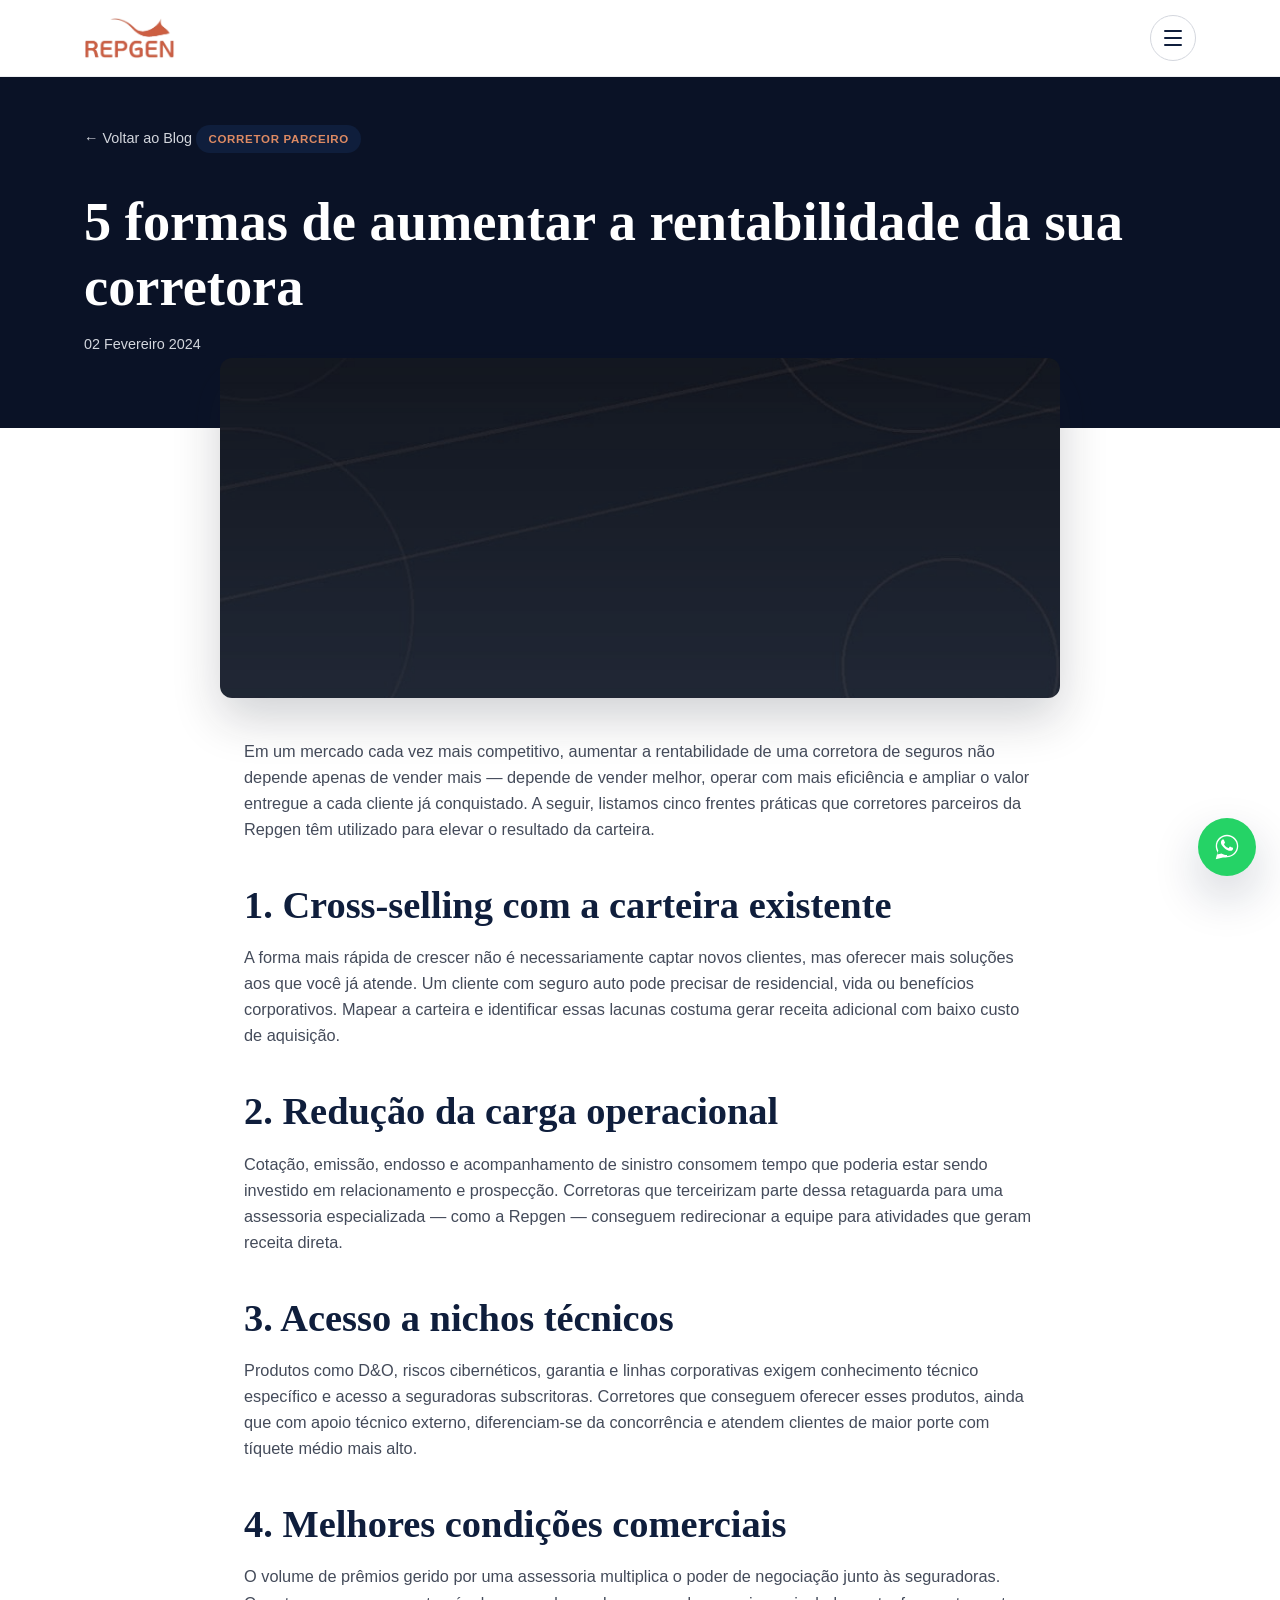
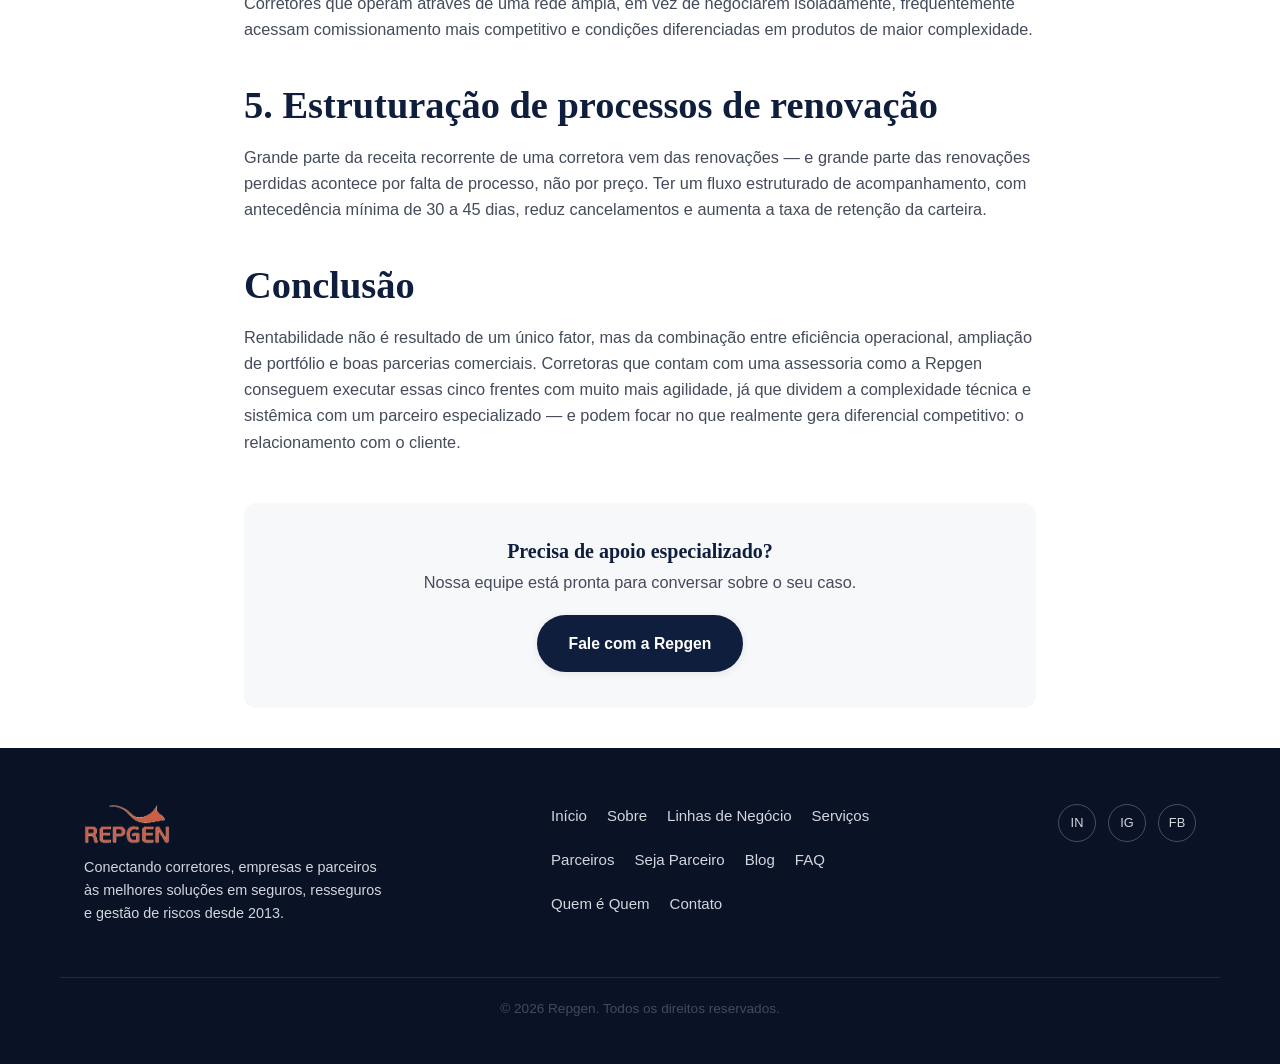
==== blog-post.html @ b0327b2a "Point Fale Conosco CTAs to team directory, add per-person contact cards All "Fale Conosco" nav CTAs " ====
<!DOCTYPE html>
<html lang="pt-BR">
<head>
<meta charset="UTF-8">
<meta name="viewport" content="width=device-width, initial-scale=1.0">
<title>5 formas de aumentar a rentabilidade da sua corretora | Blog Repgen</title>
<meta name="description" content="Estratégias práticas de cross-selling, eficiência operacional e negociação comercial para aumentar a rentabilidade da sua corretora.">
<meta name="author" content="Repgen">

<!-- Open Graph -->
<meta property="og:title" content="5 formas de aumentar a rentabilidade da sua corretora | Blog Repgen">
<meta property="og:description" content="Estratégias práticas de cross-selling, eficiência operacional e negociação comercial para aumentar a rentabilidade da sua corretora.">
<meta property="og:image" content="assets/logo-repgen.png">
<meta property="og:type" content="website">
<meta property="og:locale" content="pt_BR">

<link rel="icon" type="image/png" href="assets/favicon.png">
<link rel="stylesheet" href="styles.css">
</head>
<body>
<header class="site-header" id="topo">
  <div class="container header-inner">
    <a href="index.html" class="logo" aria-label="Repgen - página inicial">
      <img src="assets/logo-header.png" alt="Repgen" class="logo-img">
    </a>
    <button class="menu-toggle" id="menuToggle" aria-expanded="false" aria-controls="fullNav" aria-label="Abrir menu de navegação">
      <span></span><span></span><span></span>
    </button>
  </div>
</header>

<nav class="full-nav" id="fullNav" aria-label="Navegação principal">
  <button class="menu-close" id="menuClose" aria-label="Fechar menu de navegação">&times;</button>
  <ul class="full-nav-list">
        <li><a href="index.html">Início</a></li>
        <li><a href="sobre.html">Sobre</a></li>
        <li><a href="linhas-negocio.html">Linhas de Negócio</a></li>
        <li><a href="servicos.html">Serviços</a></li>
        <li><a href="seguradoras.html">Parceiros</a></li>
        <li><a href="seja-parceiro.html">Seja Parceiro</a></li>
        <li><a href="blog.html">Blog</a></li>
        <li><a href="faq.html">FAQ</a></li>
  </ul>
  <a href="quem-e-quem.html" class="full-nav-cta">Fale Conosco</a>
</nav>

<main>
  <!-- CABEÇALHO DO ARTIGO -->
  <section class="post-header">
    <div class="container">
      <a href="blog.html" class="post-back">← Voltar ao Blog</a>
      <span class="category-pill">CORRETOR PARCEIRO</span>
      <h1>5 formas de aumentar a rentabilidade da sua corretora</h1>
      <p class="post-date">02 Fevereiro 2024</p>
    </div>
  </section>

  <!-- CORPO DO ARTIGO -->
  <article>
    <img src="assets/img/blog-1.jpg" alt="5 formas de aumentar a rentabilidade da sua corretora" class="post-hero-img">
    <div class="post-body">
<p>Em um mercado cada vez mais competitivo, aumentar a rentabilidade de uma corretora de seguros não depende apenas de vender mais — depende de vender melhor, operar com mais eficiência e ampliar o valor entregue a cada cliente já conquistado. A seguir, listamos cinco frentes práticas que corretores parceiros da Repgen têm utilizado para elevar o resultado da carteira.</p>

      <h2>1. Cross-selling com a carteira existente</h2>
      <p>A forma mais rápida de crescer não é necessariamente captar novos clientes, mas oferecer mais soluções aos que você já atende. Um cliente com seguro auto pode precisar de residencial, vida ou benefícios corporativos. Mapear a carteira e identificar essas lacunas costuma gerar receita adicional com baixo custo de aquisição.</p>

      <h2>2. Redução da carga operacional</h2>
      <p>Cotação, emissão, endosso e acompanhamento de sinistro consomem tempo que poderia estar sendo investido em relacionamento e prospecção. Corretoras que terceirizam parte dessa retaguarda para uma assessoria especializada — como a Repgen — conseguem redirecionar a equipe para atividades que geram receita direta.</p>

      <h2>3. Acesso a nichos técnicos</h2>
      <p>Produtos como D&O, riscos cibernéticos, garantia e linhas corporativas exigem conhecimento técnico específico e acesso a seguradoras subscritoras. Corretores que conseguem oferecer esses produtos, ainda que com apoio técnico externo, diferenciam-se da concorrência e atendem clientes de maior porte com tíquete médio mais alto.</p>

      <h2>4. Melhores condições comerciais</h2>
      <p>O volume de prêmios gerido por uma assessoria multiplica o poder de negociação junto às seguradoras. Corretores que operam através de uma rede ampla, em vez de negociarem isoladamente, frequentemente acessam comissionamento mais competitivo e condições diferenciadas em produtos de maior complexidade.</p>

      <h2>5. Estruturação de processos de renovação</h2>
      <p>Grande parte da receita recorrente de uma corretora vem das renovações — e grande parte das renovações perdidas acontece por falta de processo, não por preço. Ter um fluxo estruturado de acompanhamento, com antecedência mínima de 30 a 45 dias, reduz cancelamentos e aumenta a taxa de retenção da carteira.</p>

      <h2>Conclusão</h2>
      <p>Rentabilidade não é resultado de um único fator, mas da combinação entre eficiência operacional, ampliação de portfólio e boas parcerias comerciais. Corretoras que contam com uma assessoria como a Repgen conseguem executar essas cinco frentes com muito mais agilidade, já que dividem a complexidade técnica e sistêmica com um parceiro especializado — e podem focar no que realmente gera diferencial competitivo: o relacionamento com o cliente.</p>

      <div class="post-cta-box">
        <h3>Precisa de apoio especializado?</h3>
        <p>Nossa equipe está pronta para conversar sobre o seu caso.</p>
        <!-- SUBSTITUIR: número real -->
<a href="https://wa.me/55XXXXXXXXXXX" class="btn btn-navy" target="_blank" rel="noopener">Fale com a Repgen</a>
      </div>
    </div>
  </article>

</main>

<footer class="site-footer">
  <div class="container footer-inner">
    <div class="footer-brand">
      <img src="assets/logo-header.png" alt="Repgen" class="logo-img logo-img-footer">
      <p>Conectando corretores, empresas e parceiros às melhores soluções em seguros, resseguros e gestão de riscos desde 2013.</p>
    </div>

    <nav class="footer-nav" aria-label="Navegação do rodapé">
      <a href="index.html">Início</a>
      <a href="sobre.html">Sobre</a>
      <a href="linhas-negocio.html">Linhas de Negócio</a>
      <a href="servicos.html">Serviços</a>
      <a href="seguradoras.html">Parceiros</a>
      <a href="seja-parceiro.html">Seja Parceiro</a>
      <a href="blog.html">Blog</a>
      <a href="faq.html">FAQ</a>
      <a href="quem-e-quem.html">Quem é Quem</a>
      <a href="contato.html">Contato</a>
    </nav>

    <div class="footer-social" aria-label="Redes sociais da Repgen">
      <a href="#" aria-label="Repgen no LinkedIn">in</a>
      <a href="#" aria-label="Repgen no Instagram">ig</a>
      <a href="#" aria-label="Repgen no Facebook">fb</a>
    </div>
  </div>
  <div class="container footer-bottom">
    <p>&copy; <span class="ano"></span> Repgen. Todos os direitos reservados.</p>
  </div>
</footer>

<!-- SUBSTITUIR: número real -->
<a href="https://wa.me/55XXXXXXXXXXX" class="whatsapp-float" target="_blank" rel="noopener" aria-label="Falar no WhatsApp">
  <svg viewBox="0 0 32 32" fill="currentColor" aria-hidden="true"><path d="M16.001 3C9.373 3 4 8.373 4 15c0 2.386.703 4.605 1.912 6.472L4 29l7.727-1.874A11.94 11.94 0 0 0 16.001 27C22.629 27 28 21.627 28 15S22.629 3 16.001 3zm0 21.6c-1.98 0-3.833-.55-5.412-1.503l-.388-.23-4.59 1.113 1.135-4.474-.253-.398A9.56 9.56 0 0 1 5.4 15c0-5.85 4.75-10.6 10.601-10.6 5.85 0 10.6 4.75 10.6 10.6 0 5.85-4.75 10.6-10.6 10.6zm5.815-7.94c-.318-.159-1.884-.93-2.176-1.036-.292-.106-.505-.159-.717.16-.212.318-.823 1.036-1.01 1.248-.186.212-.372.239-.69.08-.318-.16-1.343-.495-2.558-1.577-.945-.843-1.583-1.884-1.768-2.202-.186-.318-.02-.49.14-.649.143-.142.318-.372.478-.558.159-.186.212-.318.318-.53.106-.212.053-.398-.027-.557-.08-.16-.717-1.728-.983-2.366-.259-.622-.522-.538-.717-.548-.186-.009-.398-.011-.611-.011-.212 0-.557.08-.849.398-.292.318-1.114 1.089-1.114 2.656 0 1.567 1.14 3.082 1.299 3.294.159.212 2.243 3.427 5.435 4.804.759.328 1.352.524 1.814.671.762.242 1.456.208 2.005.126.612-.091 1.884-.77 2.15-1.514.265-.744.265-1.382.186-1.514-.08-.133-.291-.212-.61-.371z"/></svg>
</a>

<script src="script.js"></script>

</body>
</html>
---- styles.css ----
/* ==========================================================================
   Repgen — Estilos
   ========================================================================== */

:root {
  --color-navy-950: #0a1226;
  --color-navy-900: #0f1e3c;
  --color-navy-800: #17294d;
  --color-navy-700: #223a63;
  --color-navy-600: #33507f;

  --color-orange-700: #974c35;
  --color-orange-600: #b8552f;
  --color-orange-500: #d16a3e;
  --color-orange-400: #dd8a63;
  --color-orange-200: #f0c3ab;
  --color-orange-100: #f7e0d1;
  --color-orange-50: #fbeee5;

  --color-green-600: #1fa855;
  --color-green-500: #25d366;

  --color-white: #ffffff;
  --color-offwhite: #f7f8fa;
  --color-gray-100: #edeef1;
  --color-gray-300: #d3d6dd;
  --color-gray-500: #7b8290;
  --color-gray-700: #444b5a;
  --color-text: #1c2333;

  --font-base: "Segoe UI", -apple-system, BlinkMacSystemFont, Roboto, Helvetica, Arial, sans-serif;
  --font-heading: Georgia, "Times New Roman", serif;

  --max-width: 1160px;
  --max-width-narrow: 840px;
  --radius: 12px;
  --radius-sm: 8px;
  --shadow-sm: 0 2px 8px rgba(15, 30, 60, 0.08);
  --shadow-md: 0 10px 28px rgba(15, 30, 60, 0.14);
  --shadow-lg: 0 20px 48px rgba(15, 30, 60, 0.20);
  --transition: 0.25s ease;
}

* { box-sizing: border-box; }

html {
  scroll-behavior: smooth;
}

body {
  margin: 0;
  font-family: var(--font-base);
  color: var(--color-text);
  background: var(--color-white);
  line-height: 1.6;
  -webkit-font-smoothing: antialiased;
}

img { max-width: 100%; display: block; }

a { color: inherit; text-decoration: none; }

button { font-family: inherit; }

.container {
  width: 100%;
  max-width: var(--max-width);
  margin: 0 auto;
  padding: 0 24px;
}

.container-narrow {
  width: 100%;
  max-width: var(--max-width-narrow);
  margin: 0 auto;
  padding: 0 24px;
}

.sr-only {
  position: absolute;
  width: 1px; height: 1px;
  padding: 0; margin: -1px;
  overflow: hidden;
  clip: rect(0,0,0,0);
  border: 0;
}

h1, h2, h3, h4 {
  font-family: var(--font-heading);
  color: var(--color-navy-900);
  line-height: 1.2;
  margin: 0 0 16px;
}

h1 { font-size: clamp(2.1rem, 5vw, 3.4rem); }
h2 { font-size: clamp(1.7rem, 3.5vw, 2.4rem); }
h3 { font-size: 1.25rem; margin-bottom: 10px; }
h4 { font-size: 1.05rem; margin-bottom: 6px; }

p { margin: 0 0 16px; color: var(--color-gray-700); }

.text-orange { color: var(--color-orange-500); }

.eyebrow {
  text-transform: uppercase;
  letter-spacing: 0.12em;
  font-size: 0.78rem;
  font-weight: 600;
  color: var(--color-orange-500);
  margin-bottom: 10px;
}

.section {
  padding: 88px 0;
}

.section-alt {
  background: var(--color-offwhite);
}

.section-heading {
  text-align: center;
  max-width: 680px;
  margin: 0 auto 48px;
}

.section-heading.align-left {
  text-align: left;
  margin: 0 0 48px;
}

.section-lead {
  font-size: 1.05rem;
}

/* Buttons */
.btn {
  display: inline-flex;
  align-items: center;
  gap: 8px;
  padding: 14px 30px;
  border-radius: 999px;
  font-weight: 600;
  font-size: 0.98rem;
  border: 2px solid transparent;
  cursor: pointer;
  transition: transform var(--transition), background var(--transition), border-color var(--transition), box-shadow var(--transition);
}

.btn-primary {
  background: var(--color-orange-500);
  color: var(--color-white);
  box-shadow: var(--shadow-sm);
}

.btn-primary:hover {
  background: var(--color-orange-600);
  transform: translateY(-2px);
  box-shadow: var(--shadow-md);
}

.btn-navy {
  background: var(--color-navy-900);
  color: var(--color-white);
  box-shadow: var(--shadow-sm);
}

.btn-navy:hover {
  background: var(--color-navy-800);
  transform: translateY(-2px);
  box-shadow: var(--shadow-md);
}

.btn-ghost {
  background: transparent;
  color: var(--color-white);
  border-color: rgba(255, 255, 255, 0.5);
}

.btn-ghost:hover {
  border-color: var(--color-white);
  background: rgba(255, 255, 255, 0.08);
}

.btn-outline-navy {
  background: transparent;
  color: var(--color-navy-900);
  border-color: var(--color-navy-900);
}

.btn-outline-navy:hover {
  background: var(--color-navy-900);
  color: var(--color-white);
}

.btn-green {
  background: var(--color-green-600);
  color: var(--color-white);
}

.btn-green:hover {
  background: #188a45;
  transform: translateY(-2px);
}

.btn-block {
  width: 100%;
  justify-content: center;
  text-align: center;
}

.btn-sm {
  padding: 9px 18px;
  font-size: 0.85rem;
}

.link-arrow {
  color: var(--color-orange-500);
  font-weight: 600;
  display: inline-flex;
  align-items: center;
  gap: 6px;
  transition: gap var(--transition);
}

.link-arrow:hover {
  gap: 10px;
}

/* Header */
.site-header {
  position: sticky;
  top: 0;
  z-index: 200;
  background: rgba(255, 255, 255, 0.97);
  backdrop-filter: blur(6px);
  border-bottom: 1px solid var(--color-gray-100);
}

.header-inner {
  display: flex;
  align-items: center;
  justify-content: space-between;
  height: 76px;
}

.logo {
  display: flex;
  align-items: center;
}

.logo-img {
  height: 42px;
  width: auto;
}

/* Hamburger menu toggle */
.menu-toggle {
  display: flex;
  flex-direction: column;
  justify-content: center;
  align-items: center;
  gap: 5px;
  width: 46px;
  height: 46px;
  background: transparent;
  border: 1px solid var(--color-gray-300);
  border-radius: 50%;
  cursor: pointer;
  transition: border-color var(--transition), background var(--transition);
}

.menu-toggle:hover {
  border-color: var(--color-orange-500);
}

.menu-toggle span {
  display: block;
  width: 18px;
  height: 2px;
  background: var(--color-navy-900);
  border-radius: 2px;
  transition: transform var(--transition), opacity var(--transition);
}

/* Full-screen nav overlay */
.full-nav {
  position: fixed;
  inset: 0;
  z-index: 300;
  background: var(--color-navy-950);
  display: flex;
  flex-direction: column;
  align-items: center;
  justify-content: center;
  opacity: 0;
  visibility: hidden;
  transform: translateY(-12px);
  transition: opacity 0.3s ease, transform 0.3s ease, visibility 0.3s;
  padding: 32px 24px;
  overflow-y: auto;
}

.full-nav.open {
  opacity: 1;
  visibility: visible;
  transform: translateY(0);
}

.menu-close {
  position: absolute;
  top: 24px;
  right: 24px;
  width: 46px;
  height: 46px;
  border-radius: 50%;
  border: 1px solid rgba(255, 255, 255, 0.25);
  background: transparent;
  color: var(--color-white);
  font-size: 1.6rem;
  line-height: 1;
  cursor: pointer;
  transition: border-color var(--transition), background var(--transition);
}

.menu-close:hover {
  border-color: var(--color-orange-500);
  background: rgba(255, 255, 255, 0.06);
}

.full-nav-list {
  list-style: none;
  margin: 0 0 40px;
  padding: 0;
  text-align: center;
}

.full-nav-list li {
  margin: 0;
}

.full-nav-list a {
  display: block;
  font-family: var(--font-heading);
  font-size: clamp(1.6rem, 5vw, 2.4rem);
  color: var(--color-white);
  padding: 12px 0;
  transition: color var(--transition);
}

.full-nav-list a:hover,
.full-nav-list a:focus-visible {
  color: var(--color-orange-400);
}

.full-nav-cta {
  background: var(--color-orange-500);
  color: var(--color-white);
  padding: 15px 36px;
  border-radius: 999px;
  font-weight: 600;
  font-size: 1rem;
  transition: background var(--transition), transform var(--transition);
}

.full-nav-cta:hover {
  background: var(--color-orange-600);
  transform: translateY(-2px);
}

body.menu-open {
  overflow: hidden;
}

/* Hero */
.hero {
  background: linear-gradient(135deg, var(--color-navy-950) 0%, var(--color-navy-900) 55%, var(--color-navy-700) 100%);
  color: var(--color-white);
  padding: 120px 0 100px;
  text-align: center;
}

.hero-inner {
  max-width: 780px;
  margin: 0 auto;
}

.hero h1 {
  color: var(--color-white);
}

.hero-subtitle {
  color: var(--color-gray-300);
  font-size: 1.15rem;
  max-width: 640px;
  margin: 0 auto 36px;
}

.hero-cta {
  display: flex;
  gap: 16px;
  justify-content: center;
  flex-wrap: wrap;
  align-items: center;
}

.pill-badge {
  display: inline-flex;
  align-items: center;
  gap: 8px;
  background: rgba(255, 255, 255, 0.08);
  border: 1px solid rgba(255, 255, 255, 0.18);
  color: var(--color-gray-300);
  padding: 8px 18px;
  border-radius: 999px;
  font-size: 0.82rem;
  font-weight: 600;
  letter-spacing: 0.02em;
  margin-bottom: 24px;
}

.pill-badge .dot {
  color: var(--color-green-500);
  font-size: 0.7rem;
}

/* Stats bar (2x2, dividers) */
.stats-bar {
  background: var(--color-white);
  border-bottom: 1px solid var(--color-gray-100);
}

.stats-bar-grid {
  display: grid;
  grid-template-columns: repeat(4, 1fr);
}

.stats-bar-item {
  text-align: center;
  padding: 36px 16px;
  border-left: 1px solid var(--color-gray-100);
}

.stats-bar-item:first-child {
  border-left: none;
}

.stats-bar-number {
  display: block;
  font-family: var(--font-heading);
  font-size: clamp(1.6rem, 3vw, 2.1rem);
  color: var(--color-navy-900);
  font-weight: 700;
}

.stats-bar-label {
  font-size: 0.86rem;
  color: var(--color-gray-500);
  margin-top: 4px;
}

/* Dark stats grid (large highlighted numbers) */
.stats-dark {
  background: var(--color-navy-950);
  padding: 72px 0;
}

.stats-dark-grid {
  display: grid;
  grid-template-columns: repeat(4, 1fr);
  gap: 32px;
  text-align: center;
}

.stats-dark-number {
  font-family: var(--font-heading);
  font-size: clamp(1.8rem, 3.4vw, 2.5rem);
  color: var(--color-orange-400);
  font-weight: 700;
  display: block;
}

.stats-dark-label {
  color: var(--color-gray-300);
  margin-top: 6px;
  font-size: 0.92rem;
}

@media (max-width: 900px) {
  .stats-dark-grid {
    grid-template-columns: repeat(2, 1fr);
    row-gap: 36px;
  }
}

/* Quick links (linhas de negocio, homepage) */
.quick-links {
  border-top: 1px solid var(--color-gray-100);
}

.quick-links li {
  border-bottom: 1px solid var(--color-gray-100);
  list-style: none;
}

.quick-links ul {
  margin: 0;
  padding: 0;
}

.quick-link {
  display: flex;
  align-items: center;
  justify-content: space-between;
  padding: 28px 4px;
  font-family: var(--font-heading);
  font-size: clamp(1.3rem, 3vw, 1.9rem);
  font-weight: 700;
  color: var(--color-navy-900);
  transition: color var(--transition), padding-left var(--transition);
}

.quick-link:hover {
  color: var(--color-orange-500);
  padding-left: 12px;
}

.quick-link .arrow {
  font-size: 1.4rem;
  color: var(--color-orange-500);
  flex-shrink: 0;
  margin-left: 16px;
}

/* Icon tile */
.icon-tile {
  width: 56px;
  height: 56px;
  border-radius: var(--radius-sm);
  background: var(--color-orange-50);
  color: var(--color-orange-500);
  display: flex;
  align-items: center;
  justify-content: center;
  flex-shrink: 0;
}

.icon-tile svg {
  width: 28px;
  height: 28px;
}

.icon-tile.navy {
  background: var(--color-navy-900);
  color: var(--color-white);
}

.icon-tile.gray {
  background: var(--color-gray-100);
  color: var(--color-navy-800);
}

/* Help cards (stacked, icon + title + desc) */
.help-cards {
  display: grid;
  gap: 20px;
  max-width: 820px;
  margin: 0 auto;
}

.help-card {
  display: flex;
  gap: 20px;
  align-items: flex-start;
  background: var(--color-white);
  border: 1px solid var(--color-gray-100);
  border-radius: var(--radius);
  padding: 26px;
  box-shadow: var(--shadow-sm);
}

.help-card h3 {
  margin-bottom: 6px;
}

.help-card p {
  margin: 0;
  font-size: 0.95rem;
}

/* Complex product card */
.feature-card {
  display: flex;
  align-items: center;
  gap: 24px;
  background: var(--color-white);
  border: 1px solid var(--color-gray-100);
  border-radius: var(--radius);
  padding: 32px;
  box-shadow: var(--shadow-sm);
  max-width: 820px;
  margin: 0 auto;
}

.feature-card h3 {
  margin-bottom: 4px;
}

.feature-card p {
  margin: 0;
}

/* Services grid (cards linking to detail pages) */
.services-grid {
  display: grid;
  grid-template-columns: repeat(auto-fit, minmax(230px, 1fr));
  gap: 24px;
}

.service-card {
  display: block;
  background: var(--color-white);
  border: 1px solid var(--color-gray-100);
  border-top: 3px solid var(--color-orange-500);
  border-radius: var(--radius);
  padding: 32px 26px;
  box-shadow: var(--shadow-sm);
  transition: transform var(--transition), box-shadow var(--transition);
}

.service-card:hover {
  transform: translateY(-4px);
  box-shadow: var(--shadow-md);
}

.service-card p {
  font-size: 0.95rem;
  margin: 12px 0 0;
}

/* Highlight cards (sobre / missão-visão-valores) */
.highlight-grid {
  display: grid;
  grid-template-columns: repeat(auto-fit, minmax(260px, 1fr));
  gap: 24px;
}

.highlight-card {
  background: var(--color-white);
  border: 1px solid var(--color-gray-100);
  border-radius: var(--radius);
  padding: 32px;
  box-shadow: var(--shadow-sm);
  text-align: left;
}

.highlight-card p {
  margin: 0;
  font-size: 0.95rem;
}

/* Badge card (13 anos) */
.badge-card {
  background: linear-gradient(135deg, var(--color-navy-950), var(--color-navy-700));
  border-radius: var(--radius);
  padding: 48px;
  text-align: center;
  color: var(--color-white);
  max-width: 480px;
  margin: 0 auto;
}

.badge-card img {
  height: 40px;
  margin: 0 auto 20px;
}

.badge-card .badge-number {
  font-family: var(--font-heading);
  font-size: 4rem;
  font-weight: 700;
  color: var(--color-orange-400);
  line-height: 1;
}

.badge-card .badge-label {
  color: var(--color-gray-300);
  margin-top: 8px;
  font-size: 1.05rem;
}

/* Timeline (seja-parceiro) */
.timeline {
  position: relative;
  max-width: 640px;
  margin: 0 auto;
  padding-left: 8px;
}

.timeline-item {
  position: relative;
  display: flex;
  gap: 24px;
  padding-bottom: 44px;
}

.timeline-item:last-child {
  padding-bottom: 0;
}

.timeline-item::before {
  content: "";
  position: absolute;
  left: 27px;
  top: 56px;
  bottom: 0;
  width: 2px;
  background: var(--color-gray-300);
}

.timeline-item:last-child::before {
  display: none;
}

.timeline-number {
  flex-shrink: 0;
  width: 56px;
  height: 56px;
  border-radius: 50%;
  background: var(--color-navy-900);
  color: var(--color-white);
  display: flex;
  align-items: center;
  justify-content: center;
  font-family: var(--font-heading);
  font-weight: 700;
  font-size: 1.15rem;
  z-index: 1;
}

.timeline-content h3 {
  margin-bottom: 6px;
}

.timeline-content p {
  margin: 0;
}

/* Checklist (orange checkmarks) */
.checklist {
  list-style: none;
  margin: 0;
  padding: 0;
  display: grid;
  gap: 10px;
}

.checklist li {
  display: flex;
  align-items: flex-start;
  gap: 10px;
  font-size: 0.95rem;
  color: var(--color-gray-700);
}

.checklist .check-icon {
  flex-shrink: 0;
  width: 20px;
  height: 20px;
  color: var(--color-orange-500);
  margin-top: 1px;
}

/* Check items (seja-parceiro "por que ser parceiro") */
.check-items {
  display: grid;
  grid-template-columns: repeat(auto-fit, minmax(260px, 1fr));
  gap: 24px;
}

.check-item {
  display: flex;
  gap: 16px;
  align-items: flex-start;
}

.check-item .check-icon-lg {
  flex-shrink: 0;
  width: 44px;
  height: 44px;
  border-radius: 50%;
  background: var(--color-orange-50);
  color: var(--color-orange-500);
  display: flex;
  align-items: center;
  justify-content: center;
}

.check-item .check-icon-lg svg {
  width: 22px;
  height: 22px;
}

.check-item h3 {
  margin-bottom: 4px;
}

.check-item p {
  margin: 0;
  font-size: 0.95rem;
}

/* Linhas de negócio: stacked product-line cards */
.line-card {
  background: var(--color-white);
  border: 1px solid var(--color-gray-100);
  border-radius: var(--radius);
  box-shadow: var(--shadow-sm);
  padding: 40px;
  margin-bottom: 24px;
}

.line-card-head {
  display: flex;
  gap: 20px;
  align-items: flex-start;
  margin-bottom: 24px;
}

.line-card-head h2 {
  margin-bottom: 8px;
}

.line-card-head p {
  margin: 0;
}

.line-card-products-label {
  text-transform: uppercase;
  letter-spacing: 0.1em;
  font-size: 0.76rem;
  font-weight: 700;
  color: var(--color-gray-500);
  margin-bottom: 14px;
}

.line-card .checklist {
  grid-template-columns: repeat(auto-fit, minmax(220px, 1fr));
  margin-bottom: 28px;
}

/* Serviços hub cards (image + icon badge) */
.service-hub-grid {
  display: grid;
  grid-template-columns: repeat(auto-fit, minmax(280px, 1fr));
  gap: 32px;
}

.service-hub-card {
  display: block;
  background: var(--color-white);
  border: 1px solid var(--color-gray-100);
  border-radius: var(--radius);
  overflow: hidden;
  box-shadow: var(--shadow-sm);
  transition: transform var(--transition), box-shadow var(--transition);
}

.service-hub-card:hover {
  transform: translateY(-4px);
  box-shadow: var(--shadow-md);
}

.service-hub-img {
  position: relative;
  height: 170px;
}

.service-hub-img img {
  width: 100%;
  height: 100%;
  object-fit: cover;
}

.service-hub-badge {
  position: absolute;
  bottom: -18px;
  left: 24px;
  width: 52px;
  height: 52px;
  border-radius: var(--radius-sm);
  background: var(--color-orange-500);
  color: var(--color-white);
  display: flex;
  align-items: center;
  justify-content: center;
  box-shadow: var(--shadow-md);
}

.service-hub-badge svg {
  width: 26px;
  height: 26px;
}

.service-hub-body {
  padding: 32px 24px 24px;
}

.service-hub-body p {
  font-size: 0.94rem;
  margin: 8px 0 14px;
}

/* Service detail template */
.service-hero-image {
  position: relative;
  border-radius: var(--radius);
  overflow: hidden;
  margin-bottom: 56px;
  box-shadow: var(--shadow-md);
}

.service-hero-image img {
  width: 100%;
  height: 340px;
  object-fit: cover;
}

.service-hero-badge {
  position: absolute;
  top: -20px;
  left: 32px;
  width: 72px;
  height: 72px;
  border-radius: var(--radius-sm);
  background: var(--color-orange-500);
  color: var(--color-white);
  display: flex;
  align-items: center;
  justify-content: center;
  box-shadow: var(--shadow-md);
}

.service-hero-badge svg {
  width: 34px;
  height: 34px;
}

.para-quem-box {
  background: var(--color-offwhite);
  border-radius: var(--radius);
  padding: 24px 28px;
  margin: 28px 0;
}

.para-quem-box .label {
  text-transform: uppercase;
  letter-spacing: 0.08em;
  font-size: 0.76rem;
  font-weight: 700;
  color: var(--color-orange-500);
  margin-bottom: 8px;
  display: block;
}

.para-quem-box p {
  margin: 0;
  color: var(--color-navy-800);
  font-weight: 500;
}

.entregas-label {
  font-weight: 700;
  color: var(--color-navy-900);
  margin: 32px 0 16px;
  font-size: 1.05rem;
}

/* Accordion (FAQ) */
.accordion {
  max-width: var(--max-width-narrow);
  margin: 0 auto;
}

.accordion-item {
  border-bottom: 1px solid var(--color-gray-100);
}

.accordion-trigger {
  width: 100%;
  display: flex;
  align-items: center;
  justify-content: space-between;
  gap: 16px;
  background: none;
  border: none;
  text-align: left;
  padding: 26px 4px;
  font-family: var(--font-heading);
  font-size: 1.15rem;
  font-weight: 700;
  color: var(--color-navy-900);
  cursor: pointer;
}

.accordion-chevron {
  flex-shrink: 0;
  width: 22px;
  height: 22px;
  color: var(--color-orange-500);
  transition: transform var(--transition);
}

.accordion-item.open .accordion-chevron {
  transform: rotate(180deg);
}

.accordion-panel {
  max-height: 0;
  overflow: hidden;
  transition: max-height 0.3s ease;
}

.accordion-panel-inner {
  padding: 0 4px 26px;
}

.accordion-panel-inner p {
  margin: 0;
}

/* Search + filters (quem-e-quem) */
.search-bar {
  position: relative;
  max-width: 520px;
  margin: 0 auto 28px;
}

.search-bar svg {
  position: absolute;
  left: 18px;
  top: 50%;
  transform: translateY(-50%);
  width: 20px;
  height: 20px;
  color: var(--color-gray-500);
}

.search-bar input {
  width: 100%;
  padding: 14px 18px 14px 48px;
  border-radius: 999px;
  border: 1px solid var(--color-gray-300);
  font-size: 0.98rem;
  font-family: inherit;
}

.search-bar input:focus {
  outline: none;
  border-color: var(--color-orange-500);
  box-shadow: 0 0 0 3px rgba(209, 106, 62, 0.16);
}

.filter-pills {
  display: flex;
  flex-wrap: wrap;
  gap: 10px;
  justify-content: center;
  margin-bottom: 48px;
}

.filter-pill {
  padding: 9px 20px;
  border-radius: 999px;
  border: 1px solid var(--color-gray-300);
  background: var(--color-white);
  color: var(--color-gray-700);
  font-size: 0.88rem;
  font-weight: 600;
  cursor: pointer;
  transition: all var(--transition);
}

.filter-pill:hover {
  border-color: var(--color-orange-500);
}

.filter-pill.active {
  background: var(--color-navy-900);
  border-color: var(--color-navy-900);
  color: var(--color-white);
}

.dept-group {
  margin-bottom: 48px;
}

.dept-group-title {
  font-family: var(--font-heading);
  font-size: 1.2rem;
  color: var(--color-navy-900);
  margin-bottom: 20px;
  padding-bottom: 12px;
  border-bottom: 2px solid var(--color-gray-100);
}

.dept-group-title .count {
  color: var(--color-gray-500);
  font-weight: 400;
  font-size: 0.95rem;
}

.people-grid {
  display: grid;
  grid-template-columns: repeat(auto-fill, minmax(260px, 1fr));
  gap: 20px;
}

.person-card {
  background: var(--color-white);
  border: 1px solid var(--color-gray-100);
  border-radius: var(--radius);
  padding: 24px;
  box-shadow: var(--shadow-sm);
  cursor: pointer;
  transition: transform var(--transition), box-shadow var(--transition);
  text-align: left;
}

.person-card:hover {
  transform: translateY(-4px);
  box-shadow: var(--shadow-md);
}

.avatar {
  width: 56px;
  height: 56px;
  border-radius: 50%;
  display: flex;
  align-items: center;
  justify-content: center;
  color: var(--color-white);
  font-weight: 700;
  font-size: 1.1rem;
  font-family: var(--font-heading);
  margin-bottom: 14px;
}

.avatar.palette-navy { background: var(--color-navy-800); }
.avatar.palette-orange { background: var(--color-orange-500); }
.avatar.palette-blue { background: #2f5fa8; }

.avatar-lg {
  width: 96px;
  height: 96px;
  font-size: 1.9rem;
  margin: 0 auto 20px;
}

.person-card .name {
  font-weight: 700;
  color: var(--color-navy-900);
  margin-bottom: 2px;
}

.person-card .title {
  font-size: 0.9rem;
  color: var(--color-gray-500);
  margin-bottom: 12px;
}

.dept-tag {
  display: inline-block;
  background: var(--color-orange-50);
  color: var(--color-orange-600);
  font-size: 0.76rem;
  font-weight: 700;
  padding: 4px 12px;
  border-radius: 999px;
  margin-bottom: 14px;
}

.card-actions {
  display: grid;
  gap: 8px;
  margin-bottom: 12px;
}

.card-actions .card-action svg {
  width: 15px;
  height: 15px;
}

.contact-line {
  font-size: 0.82rem;
  color: var(--color-gray-500);
  margin: 0;
}

/* Person detail modal */
.modal-overlay {
  position: fixed;
  inset: 0;
  z-index: 400;
  background: rgba(10, 18, 38, 0.72);
  display: flex;
  align-items: center;
  justify-content: center;
  padding: 24px;
  opacity: 0;
  visibility: hidden;
  transition: opacity var(--transition), visibility var(--transition);
}

.modal-overlay.open {
  opacity: 1;
  visibility: visible;
}

.modal-box {
  background: var(--color-white);
  border-radius: var(--radius);
  padding: 40px;
  max-width: 420px;
  width: 100%;
  text-align: center;
  position: relative;
  transform: translateY(16px);
  transition: transform var(--transition);
}

.modal-overlay.open .modal-box {
  transform: translateY(0);
}

.modal-close {
  position: absolute;
  top: 16px;
  right: 16px;
  width: 36px;
  height: 36px;
  border-radius: 50%;
  border: 1px solid var(--color-gray-300);
  background: transparent;
  color: var(--color-gray-700);
  font-size: 1.3rem;
  line-height: 1;
  cursor: pointer;
}

.modal-close:hover {
  border-color: var(--color-orange-500);
  color: var(--color-orange-500);
}

.modal-box .name {
  font-family: var(--font-heading);
  font-size: 1.4rem;
  color: var(--color-navy-900);
  margin-bottom: 2px;
}

.modal-box .title {
  color: var(--color-gray-500);
  margin-bottom: 12px;
}

.modal-actions {
  display: grid;
  gap: 12px;
  margin: 24px 0 16px;
}

.modal-contact-info {
  font-size: 0.85rem;
  color: var(--color-gray-500);
}

/* Blog */
.blog-grid {
  display: grid;
  grid-template-columns: repeat(auto-fit, minmax(300px, 1fr));
  gap: 32px;
}

.blog-card {
  display: block;
  background: var(--color-white);
  border: 1px solid var(--color-gray-100);
  border-radius: var(--radius);
  overflow: hidden;
  box-shadow: var(--shadow-sm);
  transition: transform var(--transition), box-shadow var(--transition);
}

.blog-card:hover {
  transform: translateY(-4px);
  box-shadow: var(--shadow-md);
}

.blog-card-img {
  height: 190px;
  overflow: hidden;
  position: relative;
}

.blog-card-img img {
  width: 100%;
  height: 100%;
  object-fit: cover;
  filter: grayscale(100%);
  transition: filter var(--transition), transform var(--transition);
}

.blog-card:hover .blog-card-img img {
  filter: grayscale(40%);
  transform: scale(1.04);
}

.blog-card-body {
  padding: 24px;
}

.category-pill {
  display: inline-block;
  background: var(--color-navy-900);
  color: var(--color-orange-400);
  font-size: 0.72rem;
  font-weight: 700;
  letter-spacing: 0.06em;
  padding: 5px 12px;
  border-radius: 999px;
  margin-bottom: 14px;
}

.blog-date {
  font-size: 0.82rem;
  color: var(--color-gray-500);
  margin-bottom: 8px;
}

.blog-card-body h3 {
  font-size: 1.1rem;
  margin-bottom: 10px;
}

.blog-card-body p {
  font-size: 0.92rem;
  margin: 0 0 14px;
}

/* Blog post */
.post-header {
  background: var(--color-navy-950);
  color: var(--color-white);
  padding: 48px 0 56px;
}

.post-back {
  display: inline-flex;
  align-items: center;
  gap: 6px;
  color: var(--color-gray-300);
  font-size: 0.9rem;
  margin-bottom: 24px;
  transition: color var(--transition);
}

.post-back:hover {
  color: var(--color-orange-400);
}

.post-header h1 {
  color: var(--color-white);
  margin: 16px 0 12px;
}

.post-date {
  color: var(--color-gray-300);
  font-size: 0.9rem;
}

.post-hero-img {
  width: 100%;
  height: 340px;
  object-fit: cover;
  filter: grayscale(60%);
  border-radius: var(--radius);
  margin: -70px auto 40px;
  box-shadow: var(--shadow-lg);
  position: relative;
  max-width: var(--max-width-narrow);
}

.post-body {
  max-width: var(--max-width-narrow);
  margin: 0 auto;
  padding: 0 24px 40px;
}

.post-body h2 {
  margin-top: 40px;
}

.post-body p {
  font-size: 1.02rem;
}

.post-cta-box {
  background: var(--color-offwhite);
  border-radius: var(--radius);
  padding: 36px;
  text-align: center;
  margin-top: 48px;
}

.post-cta-box h3 {
  margin-bottom: 6px;
}

.post-cta-box p {
  margin-bottom: 20px;
}

/* Insurer grid */
.insurer-grid {
  display: grid;
  grid-template-columns: repeat(2, 1fr);
  gap: 16px;
}

.insurer-card {
  background: var(--color-white);
  border: 1px solid var(--color-gray-100);
  border-radius: var(--radius);
  padding: 26px 20px;
  text-align: center;
  font-family: var(--font-heading);
  font-weight: 700;
  font-size: 1.05rem;
  color: var(--color-navy-900);
  box-shadow: var(--shadow-sm);
  transition: transform var(--transition), box-shadow var(--transition), border-color var(--transition);
}

.insurer-card:hover {
  transform: translateY(-3px);
  box-shadow: var(--shadow-md);
  border-color: var(--color-orange-200);
}

.disclaimer {
  text-align: center;
  font-size: 0.85rem;
  font-style: italic;
  color: var(--color-gray-500);
  margin-top: 32px;
}

/* Sobre / história */
.sobre-grid {
  display: grid;
  grid-template-columns: 1.1fr 0.9fr;
  gap: 56px;
  align-items: center;
}

/* Contato */
.contato-grid {
  display: grid;
  grid-template-columns: 0.9fr 1.1fr;
  gap: 56px;
  align-items: start;
}

.contact-list {
  list-style: none;
  padding: 0;
  margin: 28px 0 0;
  display: grid;
  gap: 16px;
}

.contact-list li {
  display: flex;
  align-items: flex-start;
  gap: 12px;
  color: var(--color-gray-700);
}

.contact-list a:hover {
  color: var(--color-orange-600);
}

.contact-icon-tile {
  flex-shrink: 0;
  width: 36px;
  height: 36px;
  border-radius: 50%;
  background: var(--color-orange-50);
  color: var(--color-orange-500);
  display: flex;
  align-items: center;
  justify-content: center;
}

.contact-icon-tile svg {
  width: 18px;
  height: 18px;
}

.contact-form {
  background: var(--color-white);
  border: 1px solid var(--color-gray-100);
  border-radius: var(--radius);
  padding: 36px;
  box-shadow: var(--shadow-sm);
}

.form-group {
  margin-bottom: 20px;
}

.form-group label {
  display: block;
  font-weight: 600;
  font-size: 0.9rem;
  margin-bottom: 6px;
  color: var(--color-navy-900);
}

.form-group input,
.form-group textarea {
  width: 100%;
  padding: 12px 14px;
  border: 1px solid var(--color-gray-300);
  border-radius: 8px;
  font-family: inherit;
  font-size: 0.96rem;
  resize: vertical;
  transition: border-color var(--transition), box-shadow var(--transition);
}

.form-group input:focus,
.form-group textarea:focus {
  outline: none;
  border-color: var(--color-orange-500);
  box-shadow: 0 0 0 3px rgba(209, 106, 62, 0.16);
}

.form-feedback {
  margin: 14px 0 0;
  font-size: 0.92rem;
  min-height: 1.2em;
  color: var(--color-orange-600);
}

/* Final CTA */
.final-cta {
  background: linear-gradient(135deg, var(--color-navy-950) 0%, var(--color-navy-800) 100%);
  color: var(--color-white);
  text-align: center;
  padding: 96px 0;
}

.final-cta h2 {
  color: var(--color-white);
}

.final-cta p {
  color: var(--color-gray-300);
  max-width: 560px;
  margin: 0 auto 32px;
  font-size: 1.05rem;
}

/* Footer */
.site-footer {
  background: var(--color-navy-950);
  color: var(--color-gray-300);
  padding: 56px 0 0;
}

.footer-inner {
  display: flex;
  flex-wrap: wrap;
  gap: 32px;
  justify-content: space-between;
  align-items: flex-start;
  padding-bottom: 36px;
  border-bottom: 1px solid rgba(255, 255, 255, 0.1);
}

.footer-brand {
  max-width: 300px;
}

.logo-img-footer {
  height: 40px;
  width: auto;
  margin-bottom: 12px;
}

.footer-brand p {
  color: var(--color-gray-300);
  font-size: 0.9rem;
  margin-top: 12px;
}

.footer-nav {
  display: flex;
  gap: 20px;
  flex-wrap: wrap;
  max-width: 340px;
}

.footer-nav a {
  color: var(--color-gray-300);
  font-size: 0.94rem;
  transition: color var(--transition);
}

.footer-nav a:hover {
  color: var(--color-orange-400);
}

.footer-social {
  display: flex;
  gap: 12px;
}

.footer-social a {
  width: 38px;
  height: 38px;
  border-radius: 50%;
  border: 1px solid rgba(255, 255, 255, 0.25);
  display: flex;
  align-items: center;
  justify-content: center;
  font-size: 0.8rem;
  text-transform: uppercase;
  transition: background var(--transition), border-color var(--transition);
}

.footer-social a:hover {
  background: var(--color-orange-500);
  border-color: var(--color-orange-500);
  color: var(--color-white);
}

.footer-bottom {
  padding: 20px 24px 28px;
  text-align: center;
  font-size: 0.85rem;
  color: var(--color-gray-500);
}

/* WhatsApp floating button */
.whatsapp-float {
  position: fixed;
  right: 24px;
  bottom: 24px;
  z-index: 150;
  width: 58px;
  height: 58px;
  border-radius: 50%;
  background: var(--color-green-500);
  display: flex;
  align-items: center;
  justify-content: center;
  box-shadow: var(--shadow-lg);
  transition: transform var(--transition);
}

.whatsapp-float:hover {
  transform: scale(1.08);
}

.whatsapp-float svg {
  width: 30px;
  height: 30px;
  color: var(--color-white);
}

/* Scroll fade-in animation */
.fade-up {
  opacity: 0;
  transform: translateY(28px);
  transition: opacity 0.6s ease, transform 0.6s ease;
}

.fade-up.in-view {
  opacity: 1;
  transform: translateY(0);
}

.fade-up-stagger.in-view > * {
  transition-delay: calc(var(--stagger-index, 0) * 80ms);
}

@media (prefers-reduced-motion: reduce) {
  .fade-up {
    opacity: 1;
    transform: none;
    transition: none;
  }
}

/* Responsive */
@media (max-width: 900px) {
  .sobre-grid,
  .contato-grid {
    grid-template-columns: 1fr;
  }

  .stats-bar-grid {
    grid-template-columns: repeat(2, 1fr);
  }

  .stats-bar-item:nth-child(3) {
    border-left: none;
  }

  .stats-bar-item:nth-child(1),
  .stats-bar-item:nth-child(3) {
    border-left: none;
  }

  .stats-bar-item:nth-child(2n) {
    border-left: 1px solid var(--color-gray-100);
  }
}

@media (max-width: 720px) {
  .hero {
    padding: 96px 0 72px;
  }

  .section {
    padding: 64px 0;
  }

  .insurer-grid {
    grid-template-columns: 1fr;
  }

  .line-card {
    padding: 28px 22px;
  }

  .line-card-head {
    flex-direction: column;
  }

  .service-hero-image img {
    height: 220px;
  }

  .post-hero-img {
    height: 220px;
    margin-top: -40px;
  }
}

@media (max-width: 480px) {
  .hero-cta {
    flex-direction: column;
  }

  .contact-form {
    padding: 24px;
  }

  .feature-card {
    flex-direction: column;
    text-align: center;
  }

  .whatsapp-float {
    right: 16px;
    bottom: 16px;
    width: 52px;
    height: 52px;
  }

  .whatsapp-float svg {
    width: 26px;
    height: 26px;
  }
}
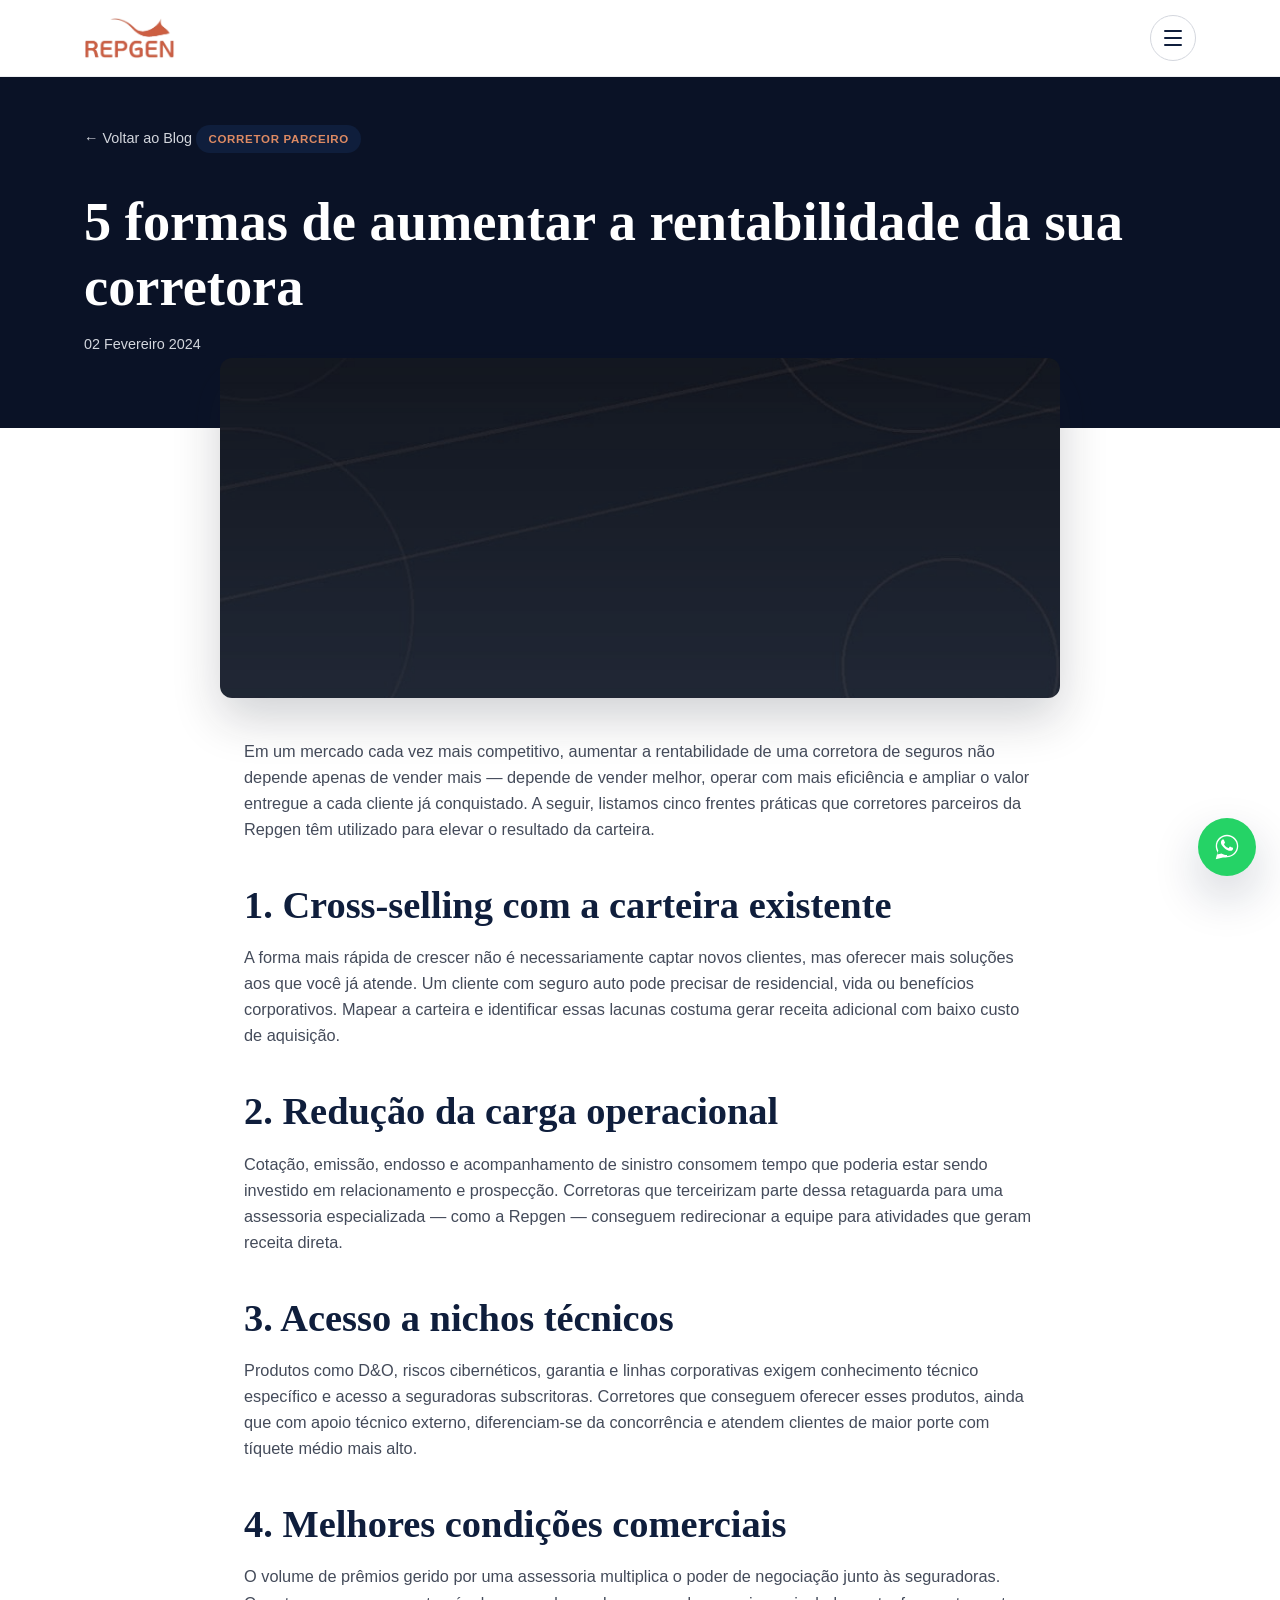
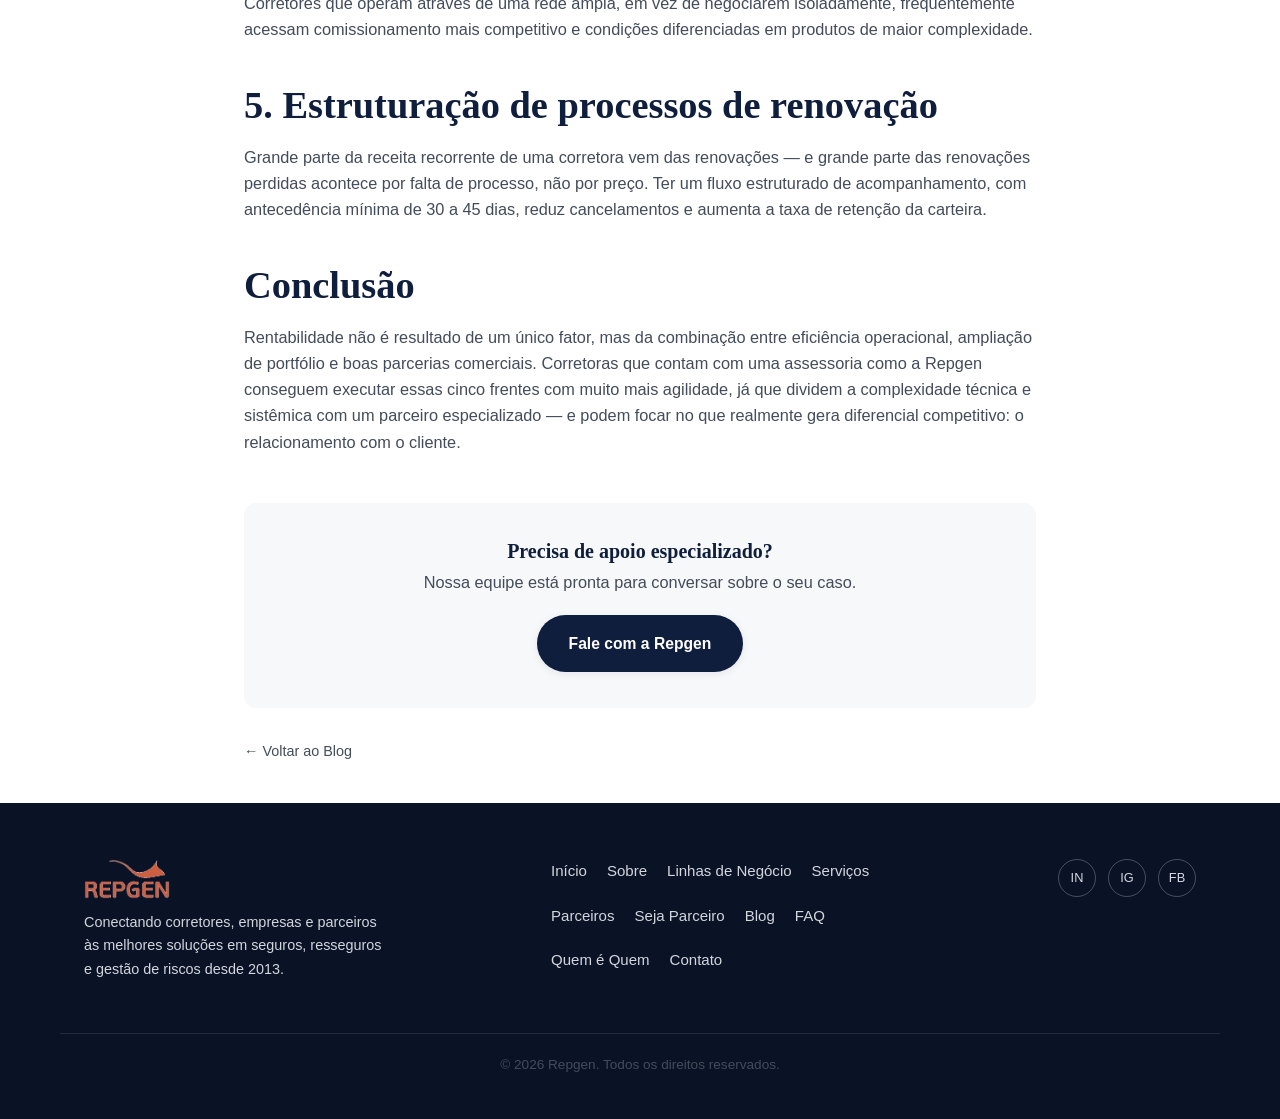
==== commit d214112f: "Point blog post CTA to team directory, add bottom back-to-blog link "Fale com a Repgen" in the artic" ====
--- a/blog-post.html
+++ b/blog-post.html
@@ -82,9 +82,10 @@
       <div class="post-cta-box">
         <h3>Precisa de apoio especializado?</h3>
         <p>Nossa equipe está pronta para conversar sobre o seu caso.</p>
-        <!-- SUBSTITUIR: número real -->
-<a href="https://wa.me/55XXXXXXXXXXX" class="btn btn-navy" target="_blank" rel="noopener">Fale com a Repgen</a>
+        <a href="quem-e-quem.html" class="btn btn-navy">Fale com a Repgen</a>
       </div>
+
+      <a href="blog.html" class="post-back">← Voltar ao Blog</a>
     </div>
   </article>
 
@@ -121,8 +122,7 @@
   </div>
 </footer>
 
-<!-- SUBSTITUIR: número real -->
-<a href="https://wa.me/55XXXXXXXXXXX" class="whatsapp-float" target="_blank" rel="noopener" aria-label="Falar no WhatsApp">
+<a href="quem-e-quem.html" class="whatsapp-float" aria-label="Fale com a nossa equipe">
   <svg viewBox="0 0 32 32" fill="currentColor" aria-hidden="true"><path d="M16.001 3C9.373 3 4 8.373 4 15c0 2.386.703 4.605 1.912 6.472L4 29l7.727-1.874A11.94 11.94 0 0 0 16.001 27C22.629 27 28 21.627 28 15S22.629 3 16.001 3zm0 21.6c-1.98 0-3.833-.55-5.412-1.503l-.388-.23-4.59 1.113 1.135-4.474-.253-.398A9.56 9.56 0 0 1 5.4 15c0-5.85 4.75-10.6 10.601-10.6 5.85 0 10.6 4.75 10.6 10.6 0 5.85-4.75 10.6-10.6 10.6zm5.815-7.94c-.318-.159-1.884-.93-2.176-1.036-.292-.106-.505-.159-.717.16-.212.318-.823 1.036-1.01 1.248-.186.212-.372.239-.69.08-.318-.16-1.343-.495-2.558-1.577-.945-.843-1.583-1.884-1.768-2.202-.186-.318-.02-.49.14-.649.143-.142.318-.372.478-.558.159-.186.212-.318.318-.53.106-.212.053-.398-.027-.557-.08-.16-.717-1.728-.983-2.366-.259-.622-.522-.538-.717-.548-.186-.009-.398-.011-.611-.011-.212 0-.557.08-.849.398-.292.318-1.114 1.089-1.114 2.656 0 1.567 1.14 3.082 1.299 3.294.159.212 2.243 3.427 5.435 4.804.759.328 1.352.524 1.814.671.762.242 1.456.208 2.005.126.612-.091 1.884-.77 2.15-1.514.265-.744.265-1.382.186-1.514-.08-.133-.291-.212-.61-.371z"/></svg>
 </a>
 
--- a/styles.css
+++ b/styles.css
@@ -1093,6 +1093,7 @@
 
 .dept-group {
   margin-bottom: 48px;
+  scroll-margin-top: 96px;
 }
 
 .dept-group-title {
@@ -1370,6 +1371,17 @@
   color: var(--color-orange-400);
 }
 
+/* Variante para uso sobre fundo claro (ex: rodapé do artigo, dentro do .post-body) */
+.post-body .post-back {
+  color: var(--color-gray-700);
+  margin-top: 32px;
+  margin-bottom: 0;
+}
+
+.post-body .post-back:hover {
+  color: var(--color-orange-600);
+}
+
 .post-header h1 {
   color: var(--color-white);
   margin: 16px 0 12px;
@@ -1434,19 +1446,33 @@
   border: 1px solid var(--color-gray-100);
   border-radius: var(--radius);
   padding: 26px 20px;
+  display: flex;
+  align-items: center;
+  justify-content: center;
+  min-height: 88px;
+  box-shadow: var(--shadow-sm);
+  transition: transform var(--transition), box-shadow var(--transition), border-color var(--transition);
+}
+
+.insurer-card:hover {
+  transform: translateY(-3px);
+  box-shadow: var(--shadow-md);
+  border-color: var(--color-orange-200);
+}
+
+.insurer-logo {
+  max-height: 48px;
+  width: auto;
+  object-fit: contain;
+}
+
+.insurer-fallback {
+  display: none;
   text-align: center;
   font-family: var(--font-heading);
   font-weight: 700;
   font-size: 1.05rem;
   color: var(--color-navy-900);
-  box-shadow: var(--shadow-sm);
-  transition: transform var(--transition), box-shadow var(--transition), border-color var(--transition);
-}
-
-.insurer-card:hover {
-  transform: translateY(-3px);
-  box-shadow: var(--shadow-md);
-  border-color: var(--color-orange-200);
 }
 
 .disclaimer {
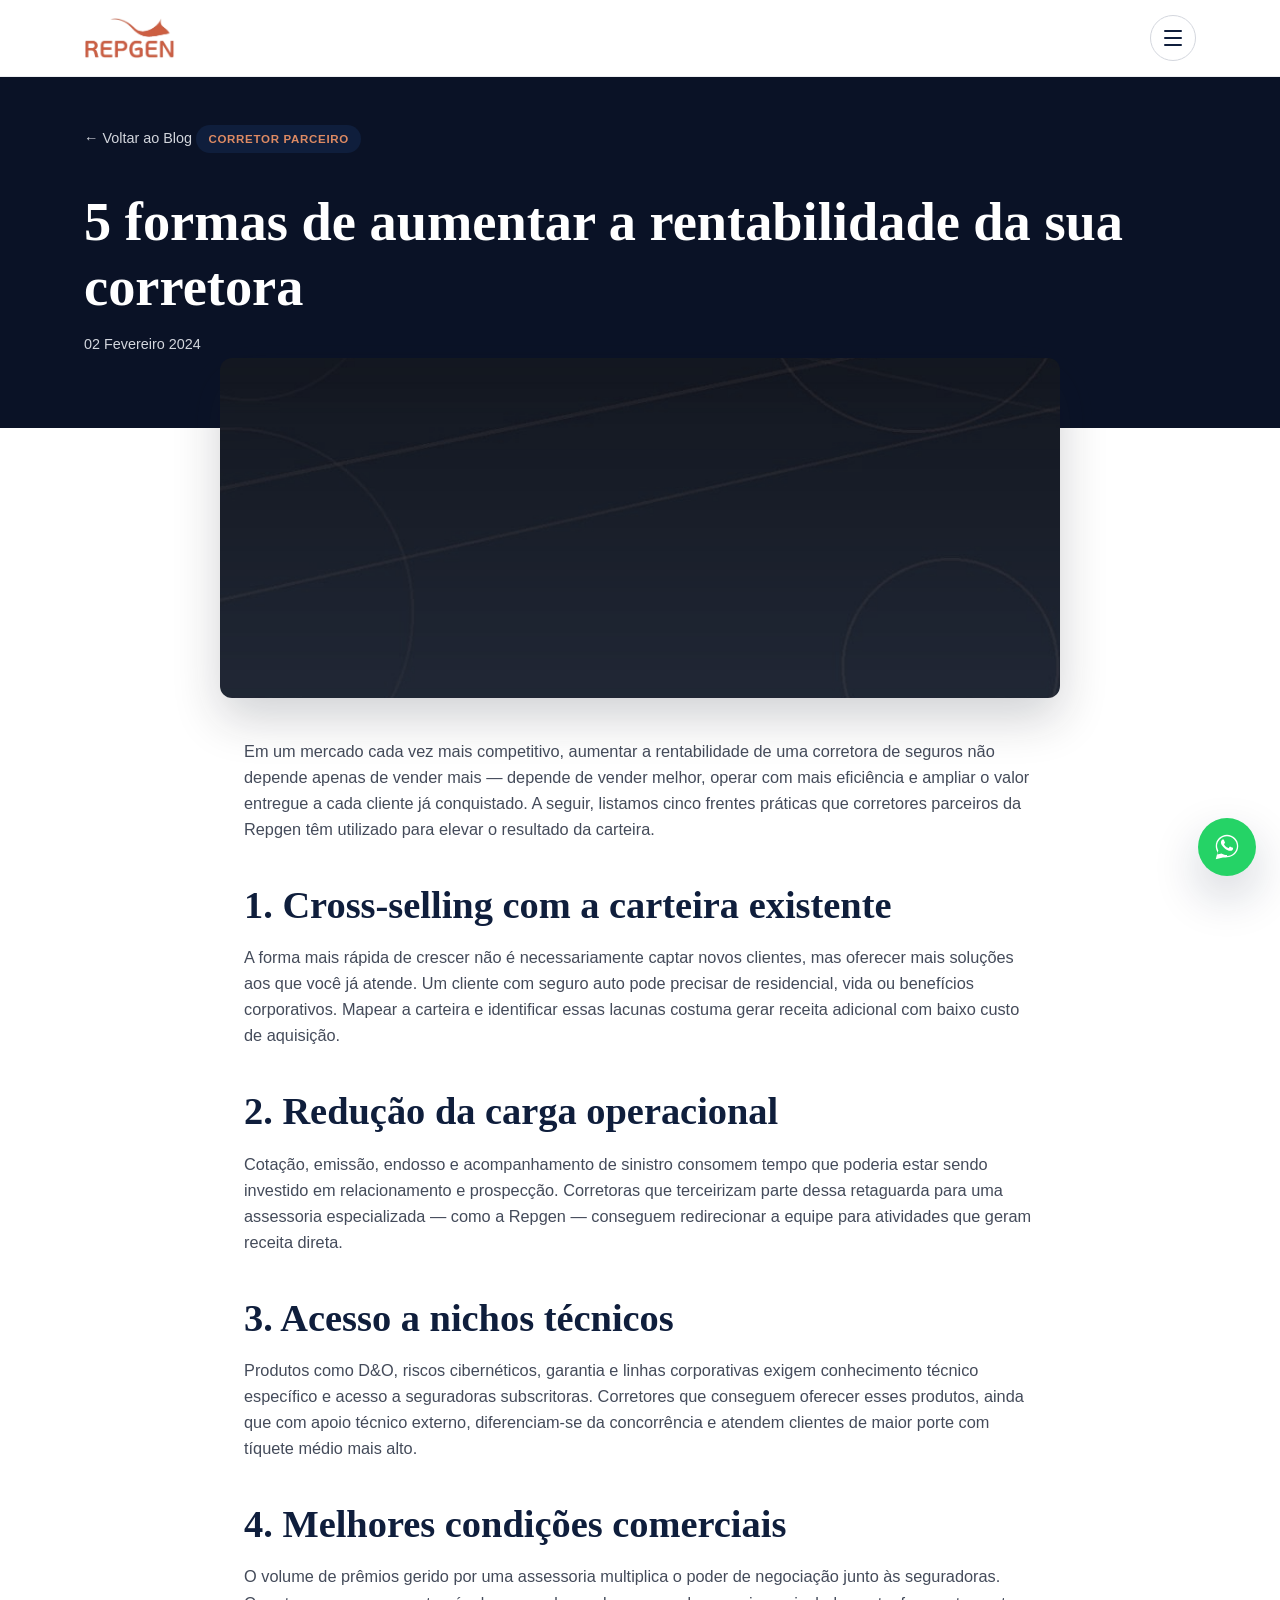
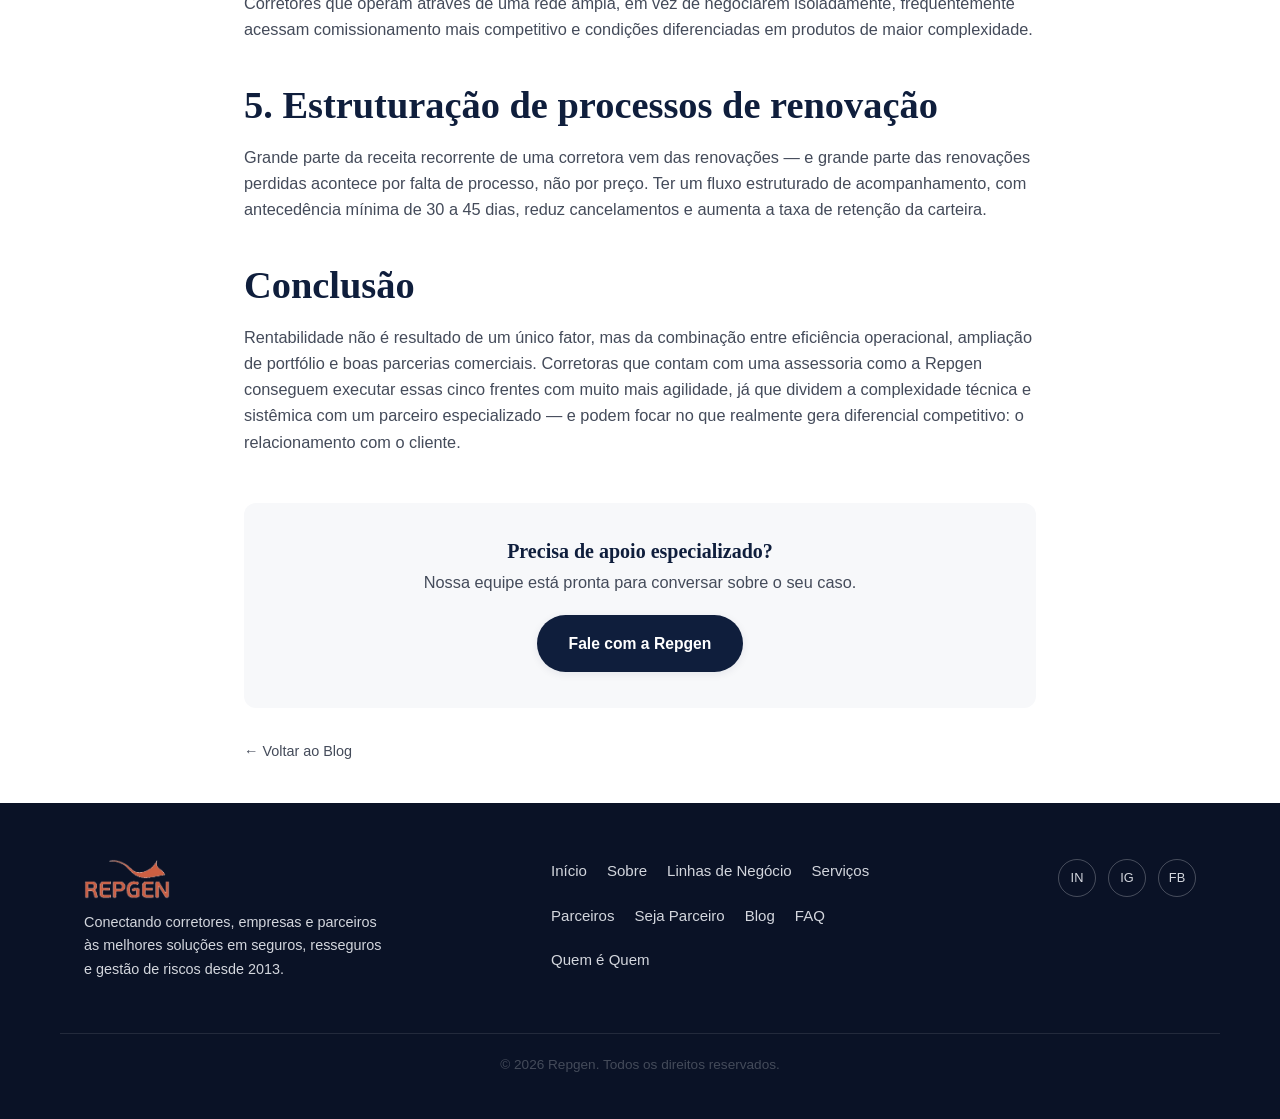
==== commit 1f2c199f: "Remove Contato link from footer navigation Drop the "Contato" entry from the shared footer nav (comm" ====
--- a/blog-post.html
+++ b/blog-post.html
@@ -57,7 +57,7 @@
 
   <!-- CORPO DO ARTIGO -->
   <article>
-    <img src="assets/img/blog-1.jpg" alt="5 formas de aumentar a rentabilidade da sua corretora" class="post-hero-img">
+    <img src="https://images.unsplash.com/photo-1521791136064-7986c2920216?auto=format&fit=crop&w=1600&q=80" alt="5 formas de aumentar a rentabilidade da sua corretora" class="post-hero-img" data-fallback="assets/img/blog-1.jpg">
     <div class="post-body">
 <p>Em um mercado cada vez mais competitivo, aumentar a rentabilidade de uma corretora de seguros não depende apenas de vender mais — depende de vender melhor, operar com mais eficiência e ampliar o valor entregue a cada cliente já conquistado. A seguir, listamos cinco frentes práticas que corretores parceiros da Repgen têm utilizado para elevar o resultado da carteira.</p>
 
@@ -108,7 +108,6 @@
       <a href="blog.html">Blog</a>
       <a href="faq.html">FAQ</a>
       <a href="quem-e-quem.html">Quem é Quem</a>
-      <a href="contato.html">Contato</a>
     </nav>
 
     <div class="footer-social" aria-label="Redes sociais da Repgen">
--- a/styles.css
+++ b/styles.css
@@ -880,6 +880,13 @@
   width: 100%;
   height: 100%;
   object-fit: cover;
+}
+
+.service-hub-img-overlay {
+  position: absolute;
+  inset: 0;
+  background: linear-gradient(160deg, rgba(10, 18, 38, 0.72) 0%, rgba(10, 18, 38, 0.4) 100%);
+  pointer-events: none;
 }
 
 .service-hub-badge {
@@ -1313,6 +1320,23 @@
   transition: filter var(--transition), transform var(--transition);
 }
 
+.blog-card-img-overlay {
+  position: absolute;
+  inset: 0;
+  background: linear-gradient(180deg, rgba(10, 18, 38, 0.1) 0%, rgba(10, 18, 38, 0.6) 100%);
+  pointer-events: none;
+}
+
+.category-pill-overlay {
+  position: absolute;
+  top: 16px;
+  left: 16px;
+  z-index: 1;
+  margin-bottom: 0;
+  background: rgba(255, 255, 255, 0.94);
+  color: var(--color-navy-900);
+}
+
 .blog-card:hover .blog-card-img img {
   filter: grayscale(40%);
   transform: scale(1.04);
@@ -1711,17 +1735,13 @@
 /* Scroll fade-in animation */
 .fade-up {
   opacity: 0;
-  transform: translateY(28px);
+  transform: translateY(40px);
   transition: opacity 0.6s ease, transform 0.6s ease;
 }
 
 .fade-up.in-view {
   opacity: 1;
   transform: translateY(0);
-}
-
-.fade-up-stagger.in-view > * {
-  transition-delay: calc(var(--stagger-index, 0) * 80ms);
 }
 
 @media (prefers-reduced-motion: reduce) {
